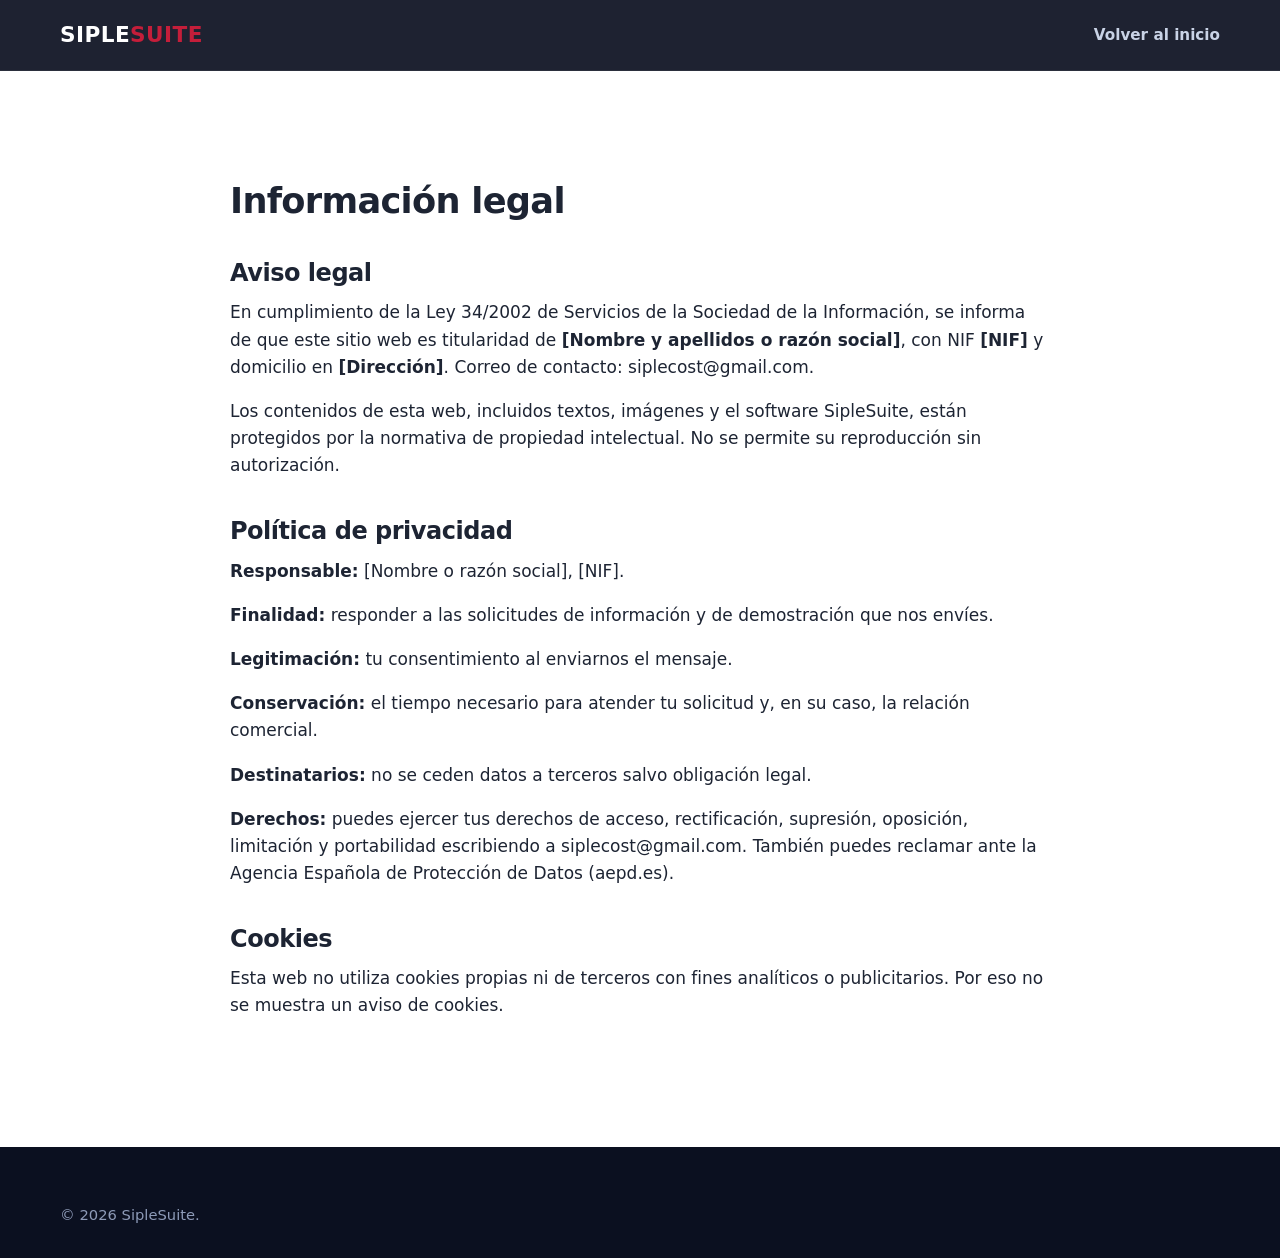
==== legal.html @ b4bcd44a "Primera versión de la web nueva: portada, SipleCost y página legal Co-Authored-By: Claude Opus 5.5 <" ====
<!doctype html>
<html lang="es">
<head>
  <meta charset="utf-8">
  <meta name="viewport" content="width=device-width, initial-scale=1">
  <title>Aviso legal, privacidad y cookies · SipleSuite</title>
  <meta name="robots" content="noindex">
  <link rel="icon" href="img/favicon.svg" type="image/svg+xml">
  <link rel="stylesheet" href="css/estilos.css">
</head>
<body>
  <header class="cabecera">
    <div class="contenedor">
      <a class="logo" href="index.html">SIPLE<span>SUITE</span></a>
      <nav class="menu" aria-label="Principal"><a href="index.html">Volver al inicio</a></nav>
    </div>
  </header>

  <main class="seccion">
    <div class="contenedor" style="max-width:820px">
      <!-- PENDIENTE: completar los datos marcados con [ ] antes de publicar.
           Conviene que lo revise un asesor o usar un generador de textos legales. -->
      <h1 style="font-size:2.2rem">Información legal</h1>

      <h2 id="aviso" style="font-size:1.5rem;margin-top:1.6em">Aviso legal</h2>
      <p>En cumplimiento de la Ley 34/2002 de Servicios de la Sociedad de la Información, se informa de que este sitio web es titularidad de <strong>[Nombre y apellidos o razón social]</strong>, con NIF <strong>[NIF]</strong> y domicilio en <strong>[Dirección]</strong>. Correo de contacto: siplecost@gmail.com.</p>
      <p>Los contenidos de esta web, incluidos textos, imágenes y el software SipleSuite, están protegidos por la normativa de propiedad intelectual. No se permite su reproducción sin autorización.</p>

      <h2 id="privacidad" style="font-size:1.5rem;margin-top:1.6em">Política de privacidad</h2>
      <p><strong>Responsable:</strong> [Nombre o razón social], [NIF].</p>
      <p><strong>Finalidad:</strong> responder a las solicitudes de información y de demostración que nos envíes.</p>
      <p><strong>Legitimación:</strong> tu consentimiento al enviarnos el mensaje.</p>
      <p><strong>Conservación:</strong> el tiempo necesario para atender tu solicitud y, en su caso, la relación comercial.</p>
      <p><strong>Destinatarios:</strong> no se ceden datos a terceros salvo obligación legal.</p>
      <p><strong>Derechos:</strong> puedes ejercer tus derechos de acceso, rectificación, supresión, oposición, limitación y portabilidad escribiendo a siplecost@gmail.com. También puedes reclamar ante la Agencia Española de Protección de Datos (aepd.es).</p>

      <h2 id="cookies" style="font-size:1.5rem;margin-top:1.6em">Cookies</h2>
      <p>Esta web no utiliza cookies propias ni de terceros con fines analíticos o publicitarios. Por eso no se muestra un aviso de cookies.</p>
    </div>
  </main>

  <footer class="pie">
    <div class="contenedor">
      <p class="pie__legal" style="margin:0;border:0;padding:0">© <span data-anio>2026</span> SipleSuite.</p>
    </div>
  </footer>
  <script src="js/main.js"></script>
</body>
</html>
---- css/estilos.css ----
/* SipleSuite — estilos de la web */

:root {
  --navy-950: #0b1020;
  --navy-900: #111830;
  --navy-800: #182242;
  --navy-700: #22305a;
  --acero: #4a6fa5;
  --acero-claro: #8fb0dc;
  --rojo: #c41e3a;
  --rojo-oscuro: #9e1830;
  --texto: #1d2433;
  --texto-suave: #556078;
  --borde: #e2e6ee;
  --fondo: #ffffff;
  --fondo-suave: #f4f6fa;
  --ok: #1f8a55;
  --aviso: #b7791f;
  --radio: 14px;
  --sombra: 0 18px 50px -20px rgba(11, 16, 32, .45);
  --ancho: 1160px;
  --fuente: "Segoe UI", system-ui, -apple-system, "Helvetica Neue", Arial, sans-serif;
}

*, *::before, *::after { box-sizing: border-box; }
html { scroll-behavior: smooth; }
body {
  margin: 0;
  font-family: var(--fuente);
  font-size: 17px;
  line-height: 1.6;
  color: var(--texto);
  background: var(--fondo);
  -webkit-font-smoothing: antialiased;
}
img { max-width: 100%; height: auto; display: block; }
a { color: var(--acero); }
h1, h2, h3 { line-height: 1.15; margin: 0 0 .5em; letter-spacing: -.02em; }
h1 { font-size: clamp(2.1rem, 4.6vw, 3.4rem); font-weight: 800; }
h2 { font-size: clamp(1.7rem, 3.2vw, 2.4rem); font-weight: 800; }
h3 { font-size: 1.2rem; font-weight: 700; }
p { margin: 0 0 1em; }

.contenedor { width: min(var(--ancho), 100% - 32px); margin-inline: auto; }
.seccion { padding: clamp(64px, 9vw, 110px) 0; }
.seccion--suave { background: var(--fondo-suave); }
.seccion--oscura { background: var(--navy-900); color: #e6ebf5; }
.seccion--oscura h2, .seccion--oscura h3 { color: #fff; }
.centrado { text-align: center; }
.entradilla { font-size: 1.15rem; color: var(--texto-suave); max-width: 680px; }
.centrado .entradilla { margin-inline: auto; }
.seccion--oscura .entradilla { color: #b7c3dc; }
.etiqueta {
  display: inline-block;
  font-size: .78rem; font-weight: 700; letter-spacing: .12em; text-transform: uppercase;
  color: var(--rojo); margin-bottom: 14px;
}
.seccion--oscura .etiqueta, .hero .etiqueta { color: #ff6b81; }
.saltar { position: absolute; left: -999px; }
.saltar:focus { left: 16px; top: 16px; background: #fff; padding: 8px 12px; z-index: 100; }

/* Botones */
.boton {
  display: inline-flex; align-items: center; justify-content: center; gap: 8px;
  padding: 14px 24px; border-radius: 10px; font-weight: 700; font-size: 1rem;
  text-decoration: none; border: 2px solid transparent; cursor: pointer;
  transition: transform .15s ease, background .15s ease, border-color .15s ease;
  font-family: inherit;
}
.boton:hover { transform: translateY(-1px); }
.boton--principal { background: var(--rojo); color: #fff; }
.boton--principal:hover { background: var(--rojo-oscuro); }
.boton--secundario { border-color: rgba(255, 255, 255, .35); color: #fff; }
.boton--secundario:hover { border-color: #fff; }
.boton--claro { border-color: var(--borde); color: var(--texto); background: #fff; }
.boton--claro:hover { border-color: var(--acero); }
.botones { display: flex; flex-wrap: wrap; gap: 14px; }

/* Cabecera */
.cabecera {
  position: sticky; top: 0; z-index: 50;
  background: rgba(11, 16, 32, .92); backdrop-filter: blur(10px);
  border-bottom: 1px solid rgba(255, 255, 255, .06);
}
.cabecera .contenedor { display: flex; align-items: center; justify-content: space-between; height: 70px; }
.logo { font-weight: 800; font-size: 1.35rem; letter-spacing: .02em; color: #fff; text-decoration: none; }
.logo span { color: var(--rojo); }
.menu { display: flex; align-items: center; gap: 28px; }
.menu a { color: #c9d3e6; text-decoration: none; font-weight: 600; font-size: .95rem; }
.menu a:hover, .menu a[aria-current="page"] { color: #fff; }
.menu .boton { padding: 10px 18px; color: #fff; }
.boton-menu {
  display: none; background: none; border: 0; color: #fff; padding: 8px; cursor: pointer;
}
.boton-menu svg { width: 28px; height: 28px; }

/* Hero */
.hero {
  background:
    radial-gradient(900px 500px at 85% 10%, rgba(74, 111, 165, .35), transparent 60%),
    radial-gradient(700px 400px at 0% 100%, rgba(196, 30, 58, .18), transparent 60%),
    var(--navy-950);
  color: #e6ebf5;
  padding: clamp(56px, 8vw, 96px) 0 clamp(64px, 8vw, 110px);
  overflow: hidden;
}
.hero .contenedor { display: grid; grid-template-columns: 1fr 1.15fr; gap: 56px; align-items: center; }
.hero h1 { color: #fff; }
.hero h1 em { font-style: normal; color: #ff6b81; }
.hero p.entradilla { color: #b7c3dc; margin-bottom: 30px; }
.hero__nota { margin-top: 22px; font-size: .9rem; color: #8e9bb8; }

/* Ventana con captura del programa */
.ventana {
  border-radius: 12px; overflow: hidden; background: #0f1528;
  box-shadow: var(--sombra), 0 0 0 1px rgba(255, 255, 255, .08);
}
.ventana__barra { display: flex; gap: 7px; padding: 11px 14px; background: #1b2440; }
.ventana__barra i { width: 11px; height: 11px; border-radius: 50%; background: #3a4566; }
.ventana__barra i:first-child { background: #e05a6a; }
.ventana__barra i:nth-child(2) { background: #e0b25a; }
.ventana__barra i:nth-child(3) { background: #5ac08a; }
.hero .ventana { transform: perspective(1400px) rotateY(-6deg) rotateX(2deg); }

/* Franja de compatibilidad */
.franja { background: var(--navy-900); border-top: 1px solid rgba(255, 255, 255, .06); }
.franja ul {
  list-style: none; margin: 0; padding: 22px 0;
  display: flex; flex-wrap: wrap; justify-content: center; gap: 14px 40px;
  color: #c9d3e6; font-weight: 600; font-size: .95rem;
}
.franja li { display: flex; align-items: center; gap: 10px; }
.franja svg { width: 20px; height: 20px; color: var(--acero-claro); flex: none; }

/* Rejillas y tarjetas */
.rejilla { display: grid; gap: 24px; }
.rejilla--3 { grid-template-columns: repeat(3, 1fr); }
.rejilla--2 { grid-template-columns: repeat(2, 1fr); }
.tarjeta {
  background: #fff; border: 1px solid var(--borde); border-radius: var(--radio);
  padding: 30px; height: 100%;
}
.tarjeta p:last-child { margin-bottom: 0; }
.tarjeta p { color: var(--texto-suave); }
.icono {
  width: 48px; height: 48px; border-radius: 12px; display: grid; place-items: center;
  background: rgba(74, 111, 165, .12); color: var(--acero); margin-bottom: 18px;
}
.icono svg { width: 24px; height: 24px; }
.icono--rojo { background: rgba(196, 30, 58, .1); color: var(--rojo); }
.cabecera-seccion { margin-bottom: 48px; }

/* Productos */
.producto {
  display: flex; flex-direction: column; background: #fff; border: 1px solid var(--borde);
  border-radius: var(--radio); padding: 30px; height: 100%; position: relative;
  transition: border-color .15s ease, box-shadow .15s ease;
}
.producto:hover { border-color: var(--acero); box-shadow: 0 12px 30px -18px rgba(11, 16, 32, .5); }
.producto h3 { font-size: 1.45rem; margin-bottom: 4px; }
.producto h3 span { color: var(--rojo); }
.producto p { color: var(--texto-suave); flex: 1; }
.producto a.mas { font-weight: 700; text-decoration: none; }
.producto a.mas::after { content: " →"; }
.estado {
  align-self: flex-start; font-size: .75rem; font-weight: 700; letter-spacing: .04em;
  padding: 4px 10px; border-radius: 999px; margin-bottom: 16px; text-transform: uppercase;
}
.estado--ok { background: rgba(31, 138, 85, .12); color: var(--ok); }
.estado--avance { background: rgba(74, 111, 165, .14); color: var(--acero); }
.estado--dev { background: rgba(183, 121, 31, .14); color: var(--aviso); }

/* Flujo de obra */
.flujo {
  list-style: none; padding: 0; margin: 0; counter-reset: paso;
  display: grid; grid-template-columns: repeat(6, 1fr); gap: 14px;
}
.flujo li {
  counter-increment: paso; background: rgba(255, 255, 255, .04);
  border: 1px solid rgba(255, 255, 255, .08); border-radius: 12px; padding: 22px 16px;
  position: relative;
}
.flujo li::before {
  content: counter(paso, decimal-leading-zero); display: block;
  font-size: .8rem; font-weight: 800; color: #ff6b81; margin-bottom: 8px;
}
.flujo strong { display: block; color: #fff; margin-bottom: 4px; }
.flujo span { font-size: .9rem; color: #a9b6d0; }

/* Bloques de imagen + texto */
.bloque { display: grid; grid-template-columns: 1fr 1.2fr; gap: 56px; align-items: center; }
.bloque + .bloque { margin-top: clamp(64px, 9vw, 110px); }
.bloque--invertido > :first-child { order: 2; }
.lista-check { list-style: none; padding: 0; margin: 0 0 1.4em; }
.lista-check li { position: relative; padding-left: 32px; margin-bottom: 10px; }
.lista-check li::before {
  content: ""; position: absolute; left: 0; top: 4px; width: 20px; height: 20px; border-radius: 50%;
  background: rgba(31, 138, 85, .14) url("data:image/svg+xml,%3Csvg xmlns='http://www.w3.org/2000/svg' viewBox='0 0 24 24' fill='none' stroke='%231f8a55' stroke-width='3' stroke-linecap='round' stroke-linejoin='round'%3E%3Cpath d='M5 12l5 5L20 7'/%3E%3C/svg%3E") center / 12px no-repeat;
}
.seccion--oscura .lista-check li::before { background-color: rgba(90, 192, 138, .18); }

/* Sobre el autor */
.autor { display: grid; grid-template-columns: auto 1fr; gap: 40px; align-items: center; }
.autor__avatar {
  width: 150px; height: 150px; border-radius: 50%;
  background: linear-gradient(135deg, var(--acero), var(--navy-700));
  display: grid; place-items: center; color: #fff; font-size: 3rem; font-weight: 800;
}

/* Llamada a la acción y contacto */
.cta {
  background: linear-gradient(135deg, var(--navy-800), var(--navy-950));
  border-radius: 20px; padding: clamp(40px, 6vw, 64px); color: #e6ebf5;
  display: grid; grid-template-columns: 1.1fr 1fr; gap: 48px; align-items: start;
}
.cta h2 { color: #fff; }
.cta p { color: #b7c3dc; }
.formulario { display: grid; gap: 14px; }
.formulario label { font-size: .9rem; font-weight: 600; color: #c9d3e6; }
.formulario input, .formulario textarea {
  width: 100%; margin-top: 6px; padding: 13px 14px; border-radius: 10px;
  border: 1px solid rgba(255, 255, 255, .15); background: rgba(255, 255, 255, .06);
  color: #fff; font: inherit; font-size: 1rem;
}
.formulario input:focus, .formulario textarea:focus { outline: 2px solid var(--acero-claro); border-color: transparent; }
.formulario textarea { min-height: 120px; resize: vertical; }
.formulario .privacidad { display: flex; gap: 10px; align-items: flex-start; font-weight: 400; font-size: .85rem; color: #a9b6d0; }
.formulario .privacidad input { width: auto; margin-top: 4px; }
.formulario small { color: #8e9bb8; }

/* Preguntas frecuentes */
.faq details {
  border: 1px solid var(--borde); border-radius: 12px; padding: 18px 22px; background: #fff;
}
.faq details + details { margin-top: 12px; }
.faq summary { font-weight: 700; cursor: pointer; list-style: none; position: relative; padding-right: 30px; }
.faq summary::-webkit-details-marker { display: none; }
.faq summary::after { content: "+"; position: absolute; right: 0; top: -2px; font-size: 1.4rem; color: var(--acero); }
.faq details[open] summary::after { content: "–"; }
.faq details p { margin: 12px 0 0; color: var(--texto-suave); }

/* Requisitos */
.ficha { display: grid; grid-template-columns: repeat(4, 1fr); gap: 20px; }
.ficha div { background: #fff; border: 1px solid var(--borde); border-radius: 12px; padding: 22px; }
.ficha strong { display: block; font-size: .8rem; text-transform: uppercase; letter-spacing: .08em; color: var(--texto-suave); margin-bottom: 6px; }

/* Pie */
.pie { background: var(--navy-950); color: #8e9bb8; padding: 56px 0 32px; font-size: .92rem; }
.pie .contenedor { display: grid; grid-template-columns: 1.4fr 1fr 1fr 1fr; gap: 32px; }
.pie h4 { color: #fff; margin: 0 0 14px; font-size: .95rem; }
.pie ul { list-style: none; margin: 0; padding: 0; }
.pie li { margin-bottom: 8px; }
.pie a { color: #b7c3dc; text-decoration: none; }
.pie a:hover { color: #fff; }
.pie__legal { grid-column: 1 / -1; border-top: 1px solid rgba(255, 255, 255, .08); padding-top: 24px; margin-top: 16px; }

/* Responsive */
@media (max-width: 980px) {
  .hero .contenedor, .bloque, .cta, .autor { grid-template-columns: 1fr; }
  .bloque--invertido > :first-child { order: 0; }
  .hero .ventana { transform: none; }
  .rejilla--3 { grid-template-columns: 1fr 1fr; }
  .flujo { grid-template-columns: repeat(3, 1fr); }
  .ficha { grid-template-columns: 1fr 1fr; }
  .pie .contenedor { grid-template-columns: 1fr 1fr; }
  .autor { text-align: center; justify-items: center; }
}
@media (max-width: 760px) {
  body { font-size: 16px; }
  .boton-menu { display: block; }
  .menu {
    display: none; position: absolute; top: 70px; left: 0; right: 0;
    flex-direction: column; align-items: stretch; gap: 0;
    background: var(--navy-950); padding: 8px 16px 20px; border-bottom: 1px solid rgba(255, 255, 255, .08);
  }
  .menu.abierto { display: flex; }
  .menu a { padding: 14px 4px; border-bottom: 1px solid rgba(255, 255, 255, .06); }
  .menu .boton { margin-top: 14px; border: 0; }
  .rejilla--3, .rejilla--2, .ficha { grid-template-columns: 1fr; }
  .flujo { grid-template-columns: 1fr 1fr; }
  .pie .contenedor { grid-template-columns: 1fr; }
  .botones .boton { flex: 1 1 100%; }
}
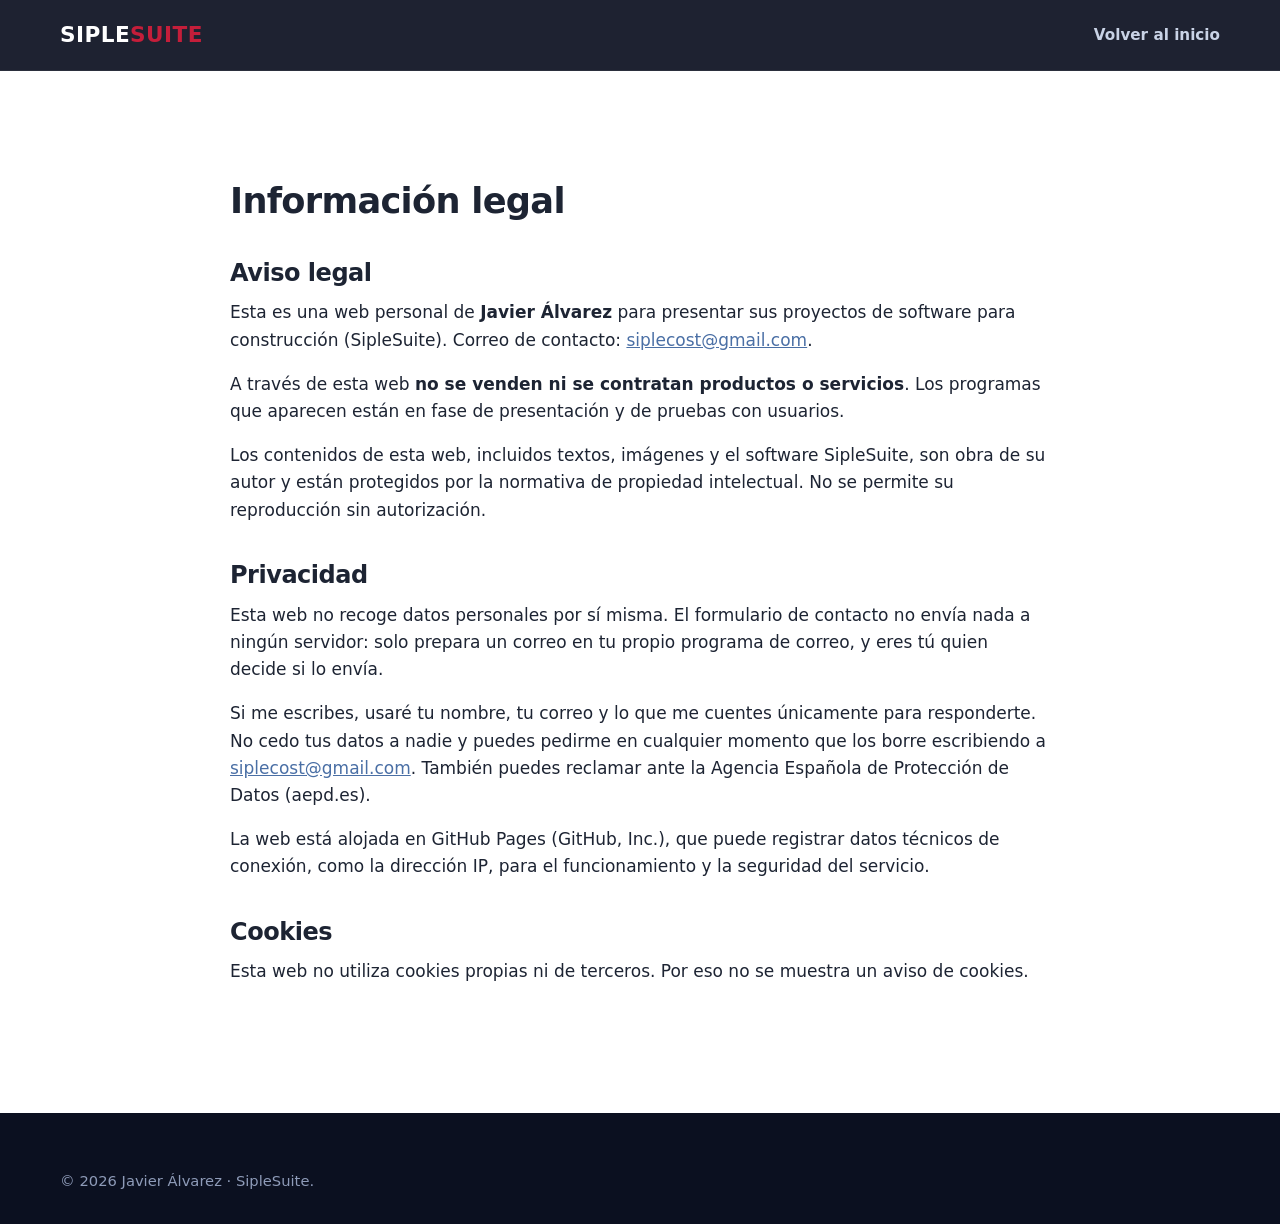
==== commit 4a6a7a5c: "Versión portafolio: textos sin oferta comercial y aviso legal solo con nombre y correo Co-Authored-B" ====
--- a/legal.html
+++ b/legal.html
@@ -18,30 +18,29 @@
 
   <main class="seccion">
     <div class="contenedor" style="max-width:820px">
-      <!-- PENDIENTE: completar los datos marcados con [ ] antes de publicar.
-           Conviene que lo revise un asesor o usar un generador de textos legales. -->
+      <!-- Version portafolio: web personal de presentacion, sin venta.
+           Cuando haya actividad comercial (alta de autonomo, sociedad o
+           distribuidora) hay que completar los datos exigidos por la LSSI. -->
       <h1 style="font-size:2.2rem">Información legal</h1>
 
       <h2 id="aviso" style="font-size:1.5rem;margin-top:1.6em">Aviso legal</h2>
-      <p>En cumplimiento de la Ley 34/2002 de Servicios de la Sociedad de la Información, se informa de que este sitio web es titularidad de <strong>[Nombre y apellidos o razón social]</strong>, con NIF <strong>[NIF]</strong> y domicilio en <strong>[Dirección]</strong>. Correo de contacto: siplecost@gmail.com.</p>
-      <p>Los contenidos de esta web, incluidos textos, imágenes y el software SipleSuite, están protegidos por la normativa de propiedad intelectual. No se permite su reproducción sin autorización.</p>
+      <p>Esta es una web personal de <strong>Javier Álvarez</strong> para presentar sus proyectos de software para construcción (SipleSuite). Correo de contacto: <a href="mailto:siplecost@gmail.com">siplecost@gmail.com</a>.</p>
+      <p>A través de esta web <strong>no se venden ni se contratan productos o servicios</strong>. Los programas que aparecen están en fase de presentación y de pruebas con usuarios.</p>
+      <p>Los contenidos de esta web, incluidos textos, imágenes y el software SipleSuite, son obra de su autor y están protegidos por la normativa de propiedad intelectual. No se permite su reproducción sin autorización.</p>
 
-      <h2 id="privacidad" style="font-size:1.5rem;margin-top:1.6em">Política de privacidad</h2>
-      <p><strong>Responsable:</strong> [Nombre o razón social], [NIF].</p>
-      <p><strong>Finalidad:</strong> responder a las solicitudes de información y de demostración que nos envíes.</p>
-      <p><strong>Legitimación:</strong> tu consentimiento al enviarnos el mensaje.</p>
-      <p><strong>Conservación:</strong> el tiempo necesario para atender tu solicitud y, en su caso, la relación comercial.</p>
-      <p><strong>Destinatarios:</strong> no se ceden datos a terceros salvo obligación legal.</p>
-      <p><strong>Derechos:</strong> puedes ejercer tus derechos de acceso, rectificación, supresión, oposición, limitación y portabilidad escribiendo a siplecost@gmail.com. También puedes reclamar ante la Agencia Española de Protección de Datos (aepd.es).</p>
+      <h2 id="privacidad" style="font-size:1.5rem;margin-top:1.6em">Privacidad</h2>
+      <p>Esta web no recoge datos personales por sí misma. El formulario de contacto no envía nada a ningún servidor: solo prepara un correo en tu propio programa de correo, y eres tú quien decide si lo envía.</p>
+      <p>Si me escribes, usaré tu nombre, tu correo y lo que me cuentes únicamente para responderte. No cedo tus datos a nadie y puedes pedirme en cualquier momento que los borre escribiendo a <a href="mailto:siplecost@gmail.com">siplecost@gmail.com</a>. También puedes reclamar ante la Agencia Española de Protección de Datos (aepd.es).</p>
+      <p>La web está alojada en GitHub Pages (GitHub, Inc.), que puede registrar datos técnicos de conexión, como la dirección IP, para el funcionamiento y la seguridad del servicio.</p>
 
       <h2 id="cookies" style="font-size:1.5rem;margin-top:1.6em">Cookies</h2>
-      <p>Esta web no utiliza cookies propias ni de terceros con fines analíticos o publicitarios. Por eso no se muestra un aviso de cookies.</p>
+      <p>Esta web no utiliza cookies propias ni de terceros. Por eso no se muestra un aviso de cookies.</p>
     </div>
   </main>
 
   <footer class="pie">
     <div class="contenedor">
-      <p class="pie__legal" style="margin:0;border:0;padding:0">© <span data-anio>2026</span> SipleSuite.</p>
+      <p class="pie__legal" style="margin:0;border:0;padding:0">© <span data-anio>2026</span> Javier Álvarez · SipleSuite.</p>
     </div>
   </footer>
   <script src="js/main.js"></script>
--- a/css/estilos.css
+++ b/css/estilos.css
@@ -244,6 +244,20 @@
 .ficha div { background: #fff; border: 1px solid var(--borde); border-radius: 12px; padding: 22px; }
 .ficha strong { display: block; font-size: .8rem; text-transform: uppercase; letter-spacing: .08em; color: var(--texto-suave); margin-bottom: 6px; }
 
+/* Comandos de SipleTop CAD */
+.comandos { display: grid; grid-template-columns: repeat(4, 1fr); gap: 18px; }
+.comandos article { background: #fff; border: 1px solid var(--borde); border-radius: 12px; padding: 22px; }
+.comandos h3 { font-size: 1.05rem; display: flex; align-items: center; gap: 10px; }
+.comandos h3 img { width: 32px; height: 32px; image-rendering: pixelated; border-radius: 6px; }
+.comandos ul { list-style: none; margin: 0; padding: 0; font-size: .92rem; color: var(--texto-suave); }
+.comandos li { padding: 3px 0; }
+.comandos code { font-family: Consolas, monospace; font-size: .82rem; color: var(--acero); margin-right: 6px; }
+.figura { margin: 0; }
+.figura figcaption { font-size: .8rem; color: var(--texto-suave); margin-top: 8px; text-align: right; }
+.hero .figura figcaption { color: #8e9bb8; }
+@media (max-width: 980px) { .comandos { grid-template-columns: 1fr 1fr; } }
+@media (max-width: 760px) { .comandos { grid-template-columns: 1fr; } }
+
 /* Pie */
 .pie { background: var(--navy-950); color: #8e9bb8; padding: 56px 0 32px; font-size: .92rem; }
 .pie .contenedor { display: grid; grid-template-columns: 1.4fr 1fr 1fr 1fr; gap: 32px; }
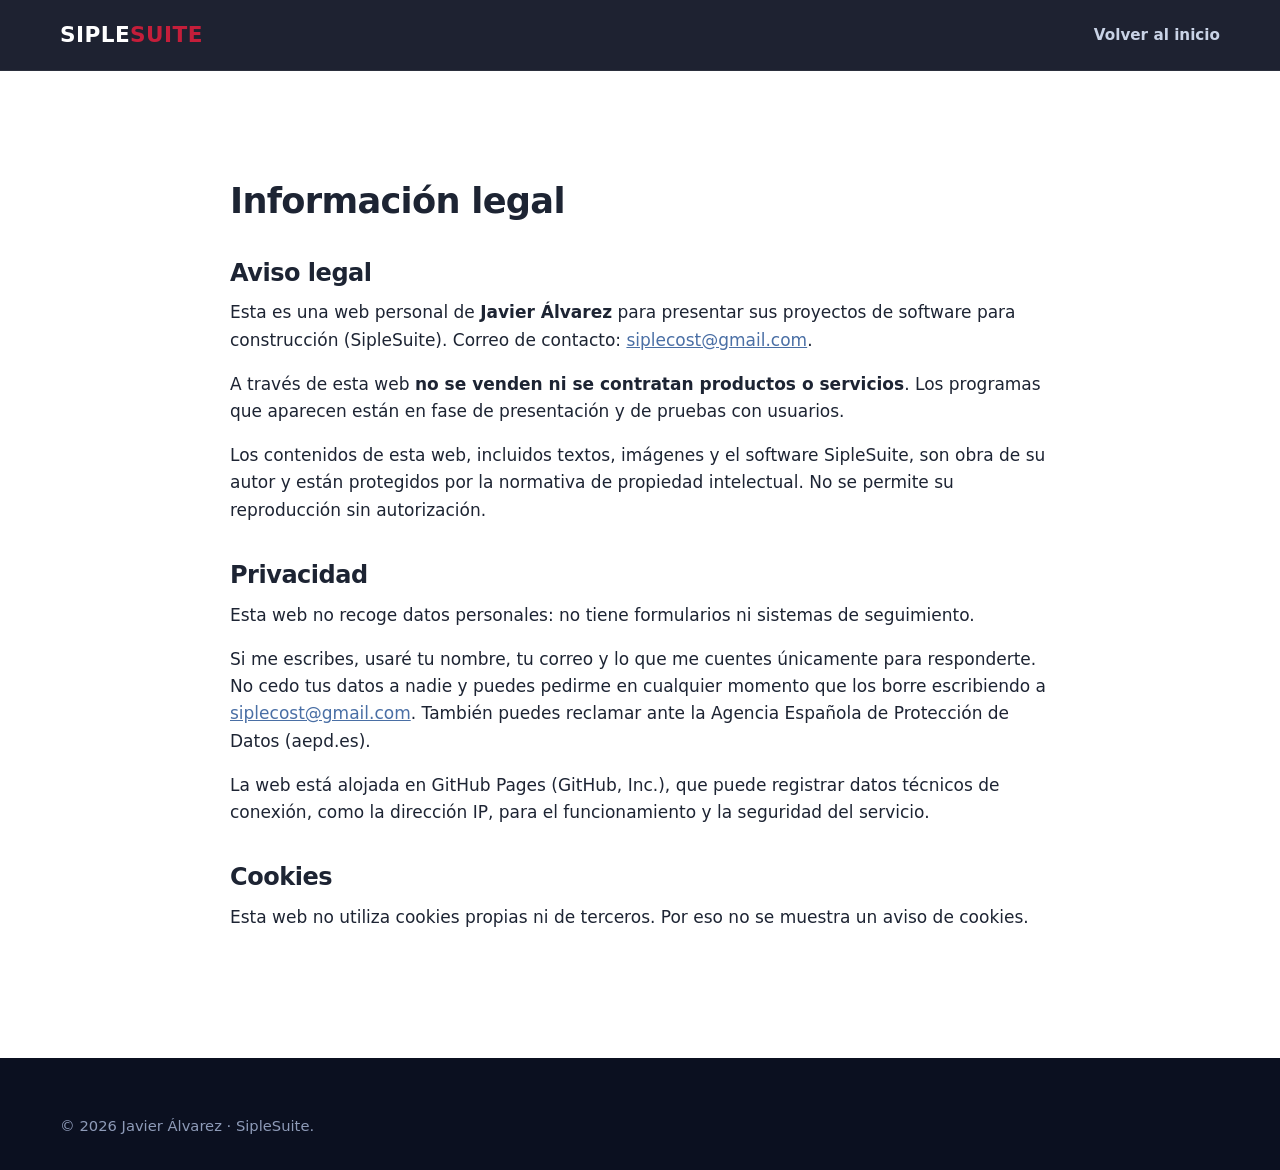
==== commit aaaf1481: "Actualizar contenido de los programas y simplificar el contacto - SipleCost: certificaciones de indu" ====
--- a/legal.html
+++ b/legal.html
@@ -18,9 +18,6 @@
 
   <main class="seccion">
     <div class="contenedor" style="max-width:820px">
-      <!-- Version portafolio: web personal de presentacion, sin venta.
-           Cuando haya actividad comercial (alta de autonomo, sociedad o
-           distribuidora) hay que completar los datos exigidos por la LSSI. -->
       <h1 style="font-size:2.2rem">Información legal</h1>
 
       <h2 id="aviso" style="font-size:1.5rem;margin-top:1.6em">Aviso legal</h2>
@@ -29,7 +26,7 @@
       <p>Los contenidos de esta web, incluidos textos, imágenes y el software SipleSuite, son obra de su autor y están protegidos por la normativa de propiedad intelectual. No se permite su reproducción sin autorización.</p>
 
       <h2 id="privacidad" style="font-size:1.5rem;margin-top:1.6em">Privacidad</h2>
-      <p>Esta web no recoge datos personales por sí misma. El formulario de contacto no envía nada a ningún servidor: solo prepara un correo en tu propio programa de correo, y eres tú quien decide si lo envía.</p>
+      <p>Esta web no recoge datos personales: no tiene formularios ni sistemas de seguimiento.</p>
       <p>Si me escribes, usaré tu nombre, tu correo y lo que me cuentes únicamente para responderte. No cedo tus datos a nadie y puedes pedirme en cualquier momento que los borre escribiendo a <a href="mailto:siplecost@gmail.com">siplecost@gmail.com</a>. También puedes reclamar ante la Agencia Española de Protección de Datos (aepd.es).</p>
       <p>La web está alojada en GitHub Pages (GitHub, Inc.), que puede registrar datos técnicos de conexión, como la dirección IP, para el funcionamiento y la seguridad del servicio.</p>
 
